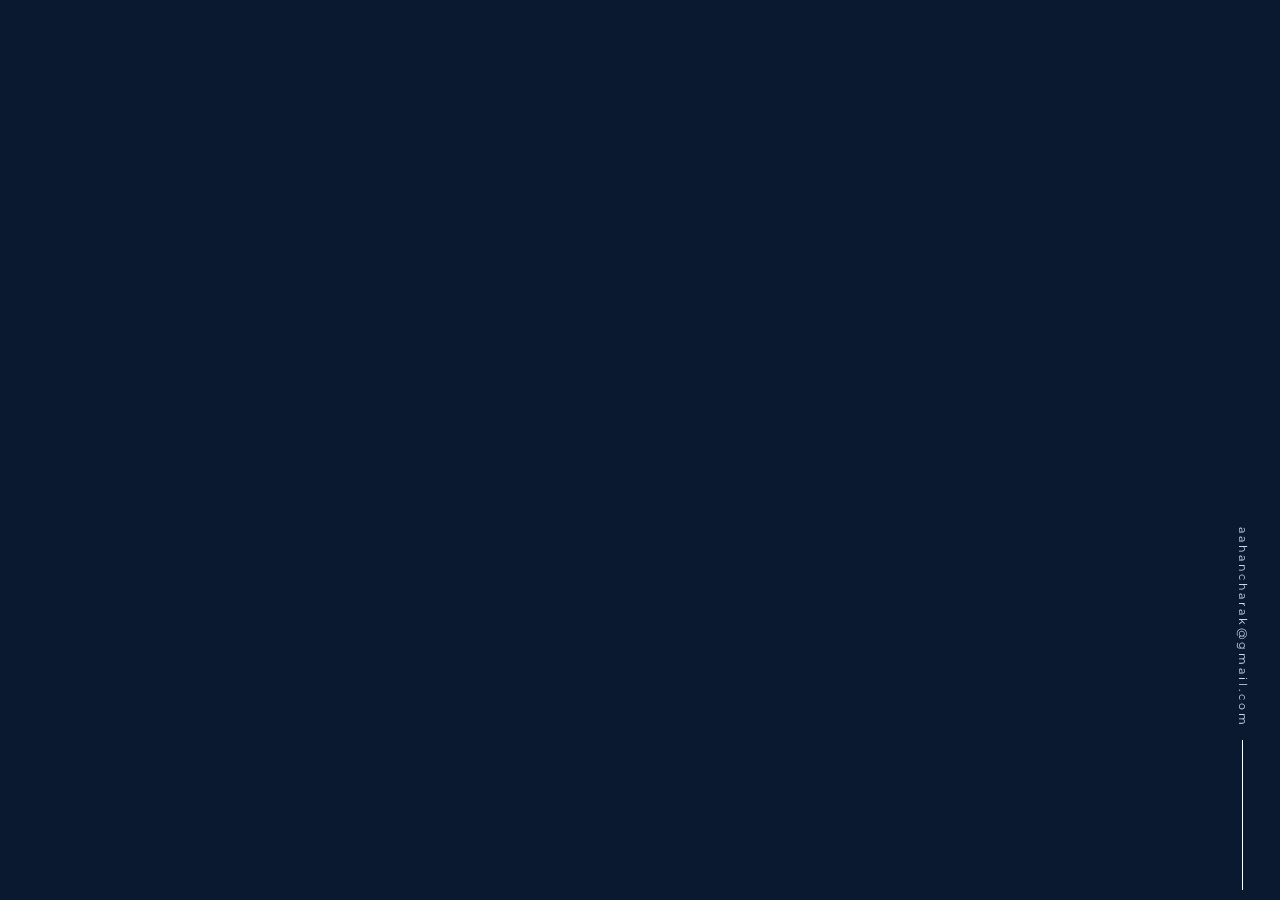
==== projects.html @ 0b2d15d4 "Added the side email link:" ====
<!DOCTYPE html>
<html lang="en">
<head>
    <meta charset="UTF-8">
    <meta name="viewport" content="width=device-width, initial-scale=1.0">
    <meta http-equiv="X-UA-Compatible" content="ie=edge" />
    <title>Aahan's PortFolio|Skills</title>
    <!--External stylesheet imports-->
    <link
      rel="stylesheet"
      href="https://cdnjs.cloudflare.com/ajax/libs/materialize/1.0.0/css/materialize.min.css"
    />
    <link
      href="https://stackpath.bootstrapcdn.com/font-awesome/4.7.0/css/font-awesome.min.css"
      rel="stylesheet"
      integrity="sha384-wvfXpqpZZVQGK6TAh5PVlGOfQNHSoD2xbE+QkPxCAFlNEevoEH3Sl0sibVcOQVnN"
      crossorigin="anonymous"
    />
    <link href="https://unpkg.com/aos@2.3.1/dist/aos.css" rel="stylesheet"/>
    <link rel="stylesheet" href="./css/projects.css" />

</head>
<body>
    <!--The Header-->
    <header class="projects__header">
        <nav class="transparent main__navigation navbar-fixed" style="border-bottom:0px; box-shadow:none;" data-aos="fade-down" data-aos-duration="1000">
            <div class="container">
              <div class="nav-wrapper">
                <a href="#" class="brand-logo">Projects<span class="purple-text text-darken-2">.</span></a>
                <a href="#" data-target="mobile-nav" class="sidenav-trigger"
                  ><i class="fa fa-bars">
                  </i></a>
                  <ul class="right hide-on-med-and-down">
                    <li><a href="index.html" class="active__link nav__links">Home</a></li>
                    <li><a href="skills.html" class="nav__links">My Skills</a></li>
                    <li><a href="projects.html" class="nav__links">Projects</a></li>
                    <li><a href="aboutMe.html" class="nav__links">About Me</a></li>
                    <li><a class="btn purple modal-trigger waves-effect waves-light" href="#newsLetter">Newsletter</a></li>
                    <li><a href="https://www.facebook.com/aahan.charak" target="_blank" class="social__link social__link--facebook"><i class="fa fa-facebook"></i></a></li>
                    <li><a href="https://twitter.com/AahanSi40272687" target="_blank" class="social__link social__link--twitter"><i class="fa fa-twitter"></i></a></li>
                    <li><a href="https://github.com/pokemonTrainer5833" target="_blank" class="social__link social__link--github"><i class="fa fa-github"></i></a></li>
                  </ul>
                  
              </div>
            </div>
          </nav>
          <ul class="sidenav" id="mobile-nav">
            <li><div class="user-view">
              <div class="background">
                <img src="img/sidenav-image.jpg" style="width:100%;height:100%;">
              </div>
              <a href="index.html" class="center"><img class="circle responsive-image" src="img/sidenav-user.jpg"></a>
              <a href="#" ><span class="white-text name">Aahan Singh Charak</span></a>
              <a href="#" ><span class="white-text email">aahancharak@gmail.com</span></a>
            </div></li>
           
            <li><h4 class="center deep-purple-text text-lighten-3">Navigation</h4></li>
            
            <li><div class="divider"></li></div>
             <br>
            <li><a href="index.html" class="sidenav__links teal-text text-lighten-2"><i class="fa fa-home pink-text text-lighten-2"></i>Home</a></li>
            <li><a href="skills.html" class="sidenav__links teal-text text-lighten-2"><i class="fa fa-code orange-text text-lighten-2"></i>My Skills</a></li>
            <li><a href="index.html" class="sidenav__links teal-text text-lighten-2"><i class="fa fa-database green-text text-lighten-2"></i>Projects</a></li>
            <li><a href="index.html" class="sidenav__links teal-text text-lighten-2"><i class="fa fa-user-secret purple-text text-lighten-2"></i>About Me</a></li>
            <br>
            <li><div class="divider"></div></li>
            <li><a href="#" class="btn teal lighten-2 white-text btn-animation waves-effect waves-light">Newsletter</a></li>
           </ul>
           <div class="hero__img--container" data-aos="fade-right">
            <h2 class="center hero__img--text" data-aos="fade-left" data-aos-duration="2000">My Projects !</h2>
            </div>
    </header>
    <div class="email__btn__container">
        <a href="mailto:aahancharak@gmail.com" class="email__link">aahancharak@gmail.com</a>
    </div>
    


<!--External Stylesheet imports-->
<script
src="https://code.jquery.com/jquery-3.4.1.min.js"
integrity="sha256-CSXorXvZcTkaix6Yvo6HppcZGetbYMGWSFlBw8HfCJo="
crossorigin="anonymous"
  ></script>
  <script src="https://cdnjs.cloudflare.com/ajax/libs/materialize/1.0.0/js/materialize.min.js"></script>
  <script src="https://unpkg.com/aos@2.3.1/dist/aos.js"></script>
  <script src="js/skills.js"></script>
</body>
</html>
---- css/projects.css ----
@import url("https://fonts.googleapis.com/css?family=Montserrat:100,300,400,500,700&display=swap");
body {
  background-color: #0A192F;
  font-size: 62.5% !important;
  font-family: 'Montserrat',sans-serif;
  position: relative;
  width: 100%;
  overflow: hidden;
}

.projects__header {
  height: 100vh;
}

.projects__header .hero__img--text {
  color: #8892b0;
  margin-top: 10rem !important;
}

.social__link {
  -webkit-transition: color 0.5s;
  transition: color 0.5s;
}

.social__link--facebook:hover {
  color: #3b5998;
}

.social__link--twitter:hover {
  color: #1da1f2;
}

.social__link--github:hover {
  color: #c32aa3;
}

nav a.brand-logo {
  margin-top: 0px !important;
}

nav ul a {
  font-size: 1.2rem;
}

nav ul a.nav__links {
  -webkit-transition: all 0.5s;
  transition: all 0.5s;
}

nav ul a.nav__links:hover, nav ul a.nav__links:active {
  background-image: -webkit-gradient(linear, left top, right top, from(pink), to(aqua));
  background-image: linear-gradient(to right, pink, aqua);
  -webkit-background-clip: text;
  color: transparent;
}

.sidenav li > a.sidenav__links {
  font-size: 1.5rem !important;
  -webkit-transition: ease-in transform 0.4s;
  transition: ease-in transform 0.4s;
}

.sidenav li > a.sidenav__links i {
  -webkit-transition: -webkit-transform 0.4s;
  transition: -webkit-transform 0.4s;
  transition: transform 0.4s;
  transition: transform 0.4s, -webkit-transform 0.4s;
}

.sidenav li > a.sidenav__links i:hover {
  -webkit-transform: scale(1.3);
          transform: scale(1.3);
}

.sidenav li > a.sidenav__links:hover {
  -webkit-transform: scale(1.1);
          transform: scale(1.1);
}

.sidenav li > a.btn {
  -webkit-transition: all 0.4s;
  transition: all 0.4s;
}

.sidenav li > a.btn:hover {
  -webkit-transform: translateY(-3px);
          transform: translateY(-3px);
  -webkit-box-shadow: 0 10px 20px rgba(0, 0, 0, 0.2);
          box-shadow: 0 10px 20px rgba(0, 0, 0, 0.2);
}

.sidenav li > a.btn:active {
  -webkit-transform: translateY(-1px);
          transform: translateY(-1px);
  -webkit-box-shadow: 0 5px 10px rgba(0, 0, 0, 0.2);
          box-shadow: 0 5px 10px rgba(0, 0, 0, 0.2);
}

.sidenav-trigger {
  font-size: 3.5rem !important;
}

.email__btn__container {
  position: fixed;
  bottom: 0;
  right: 2rem;
  -webkit-writing-mode: vertical-rl;
      -ms-writing-mode: tb-rl;
          writing-mode: vertical-rl;
}

.email__btn__container .email__link {
  font-size: 0.7rem;
  letter-spacing: 3px;
  color: #CCD6F6;
  -webkit-transition: all 0.25s cubic-bezier(0.645, 0.045, 0.355, 1) 0s;
  transition: all 0.25s cubic-bezier(0.645, 0.045, 0.355, 1) 0s;
  cursor: pointer;
  display: inline-block;
}

.email__btn__container .email__link:hover {
  color: #00E676;
  -webkit-transform: translateY(-5px);
          transform: translateY(-5px);
}

.email__btn__container:after {
  content: "";
  display: inline-block;
  width: 1px;
  height: 10rem;
  margin: 10px auto;
  background-color: #fff;
}

@media (max-width: 500px) {
  .email__btn__container {
    display: none;
  }
}
/*# sourceMappingURL=projects.css.map */
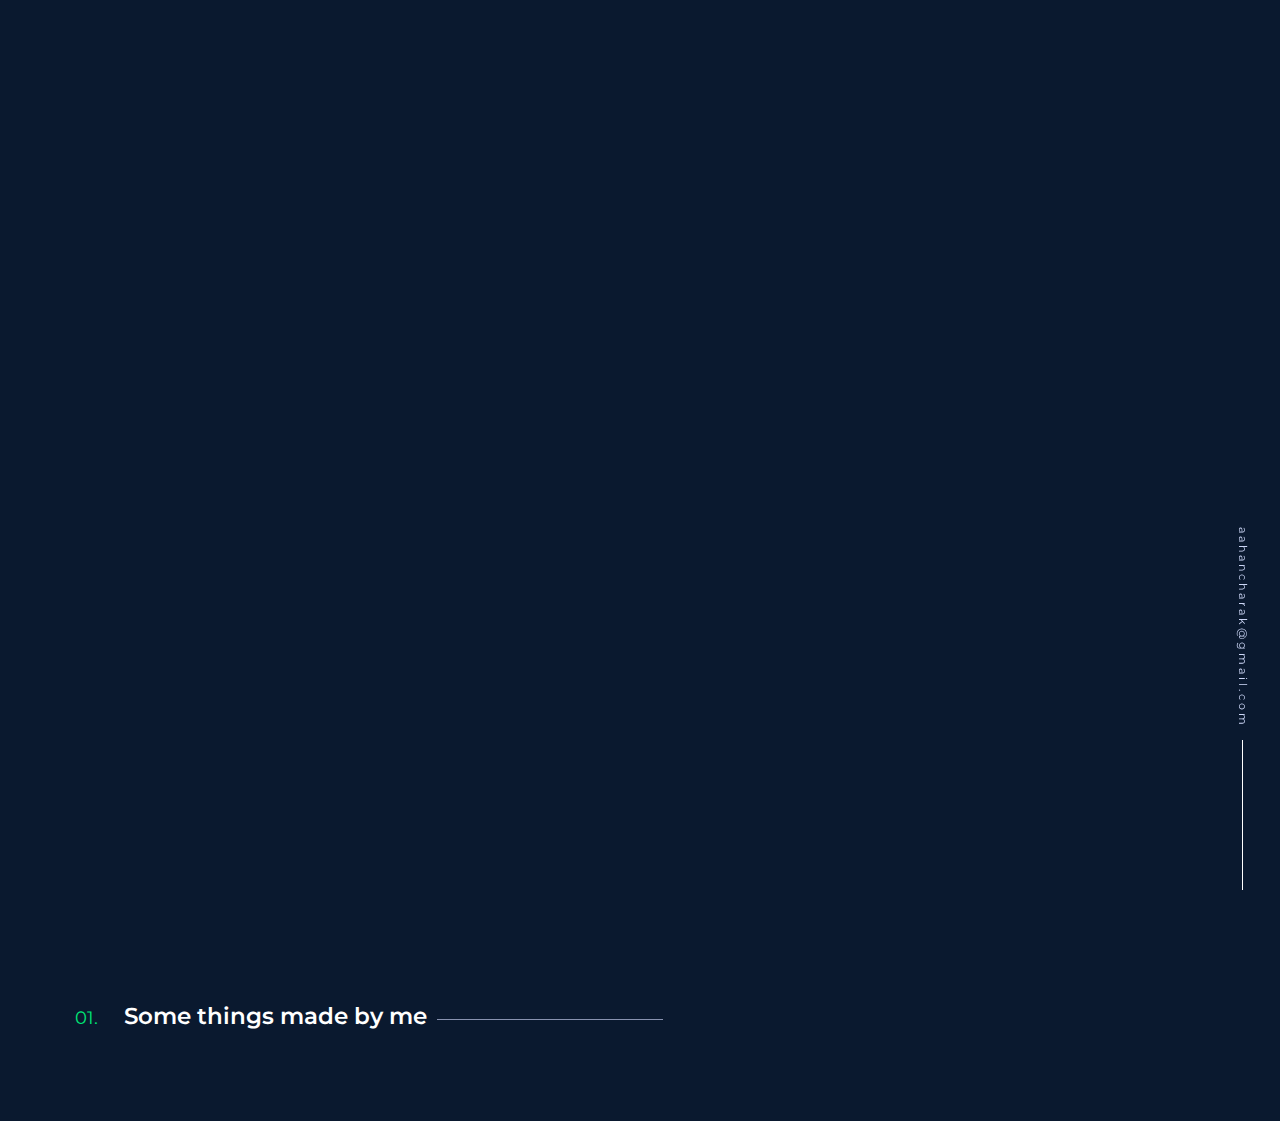
==== commit 2cd8ba60: "Added some secondary headings" ====
--- a/projects.html
+++ b/projects.html
@@ -69,10 +69,20 @@
            <div class="hero__img--container" data-aos="fade-right">
             <h2 class="center hero__img--text" data-aos="fade-left" data-aos-duration="2000">My Projects !</h2>
             </div>
+            <div class="btn__container" data-aos="zoom-in" data-aos-duration="3000">
+                <a class="gotoGithub btn btn-large" href="https://github.com/pokemonTrainer5833">View All</a>
+            </div>
+    
     </header>
+    
     <div class="email__btn__container">
         <a href="mailto:aahancharak@gmail.com" class="email__link">aahancharak@gmail.com</a>
     </div>
+
+    <section class="projects__container">
+        <h3 class="center"><span class="number__text">01.</span> Some things made by me</h3>
+       
+    </section>
     
 
 
--- a/css/projects.css
+++ b/css/projects.css
@@ -5,6 +5,9 @@
   font-family: 'Montserrat',sans-serif;
   position: relative;
   width: 100%;
+}
+
+header {
   overflow: hidden;
 }
 
@@ -15,6 +18,7 @@
 .projects__header .hero__img--text {
   color: #8892b0;
   margin-top: 10rem !important;
+  font-weight: 600;
 }
 
 .social__link {
@@ -97,7 +101,8 @@
 }
 
 .sidenav-trigger {
-  font-size: 3.5rem !important;
+  font-size: 2.5rem !important;
+  color: #00E676;
 }
 
 .email__btn__container {
@@ -134,9 +139,82 @@
   background-color: #fff;
 }
 
+.btn__container {
+  width: 100%;
+  text-align: center;
+  margin-top: 7rem;
+}
+
+.btn__container a {
+  background-color: transparent;
+  border: 1px solid #00E676;
+  color: #00E676;
+  -webkit-transition: all 0.5s;
+  transition: all 0.5s;
+}
+
+.btn__container a:hover {
+  background-color: #00E676;
+  color: #fff;
+}
+
+.projects__container {
+  padding: 5rem 5rem;
+}
+
+.projects__container h3 {
+  font-weight: 600;
+  color: #fff;
+  font-size: 1.5rem;
+  text-align: justify;
+  width: 100%;
+  display: inline-block;
+}
+
+.projects__container h3:after {
+  content: '';
+  display: inline-block;
+  width: 20%;
+  margin-left: 10px;
+  height: 1px;
+  background-color: #8892b0;
+  -webkit-transform: translateY(-4px);
+          transform: translateY(-4px);
+}
+
+span.number__text {
+  color: #00E676;
+  font-size: 1.2rem;
+  margin-right: 20px;
+  font-weight: 400;
+  line-height: 10px;
+  -webkit-transform: translateY(-4px);
+          transform: translateY(-4px);
+}
+
+@media (max-width: 600px) {
+  .projects__container {
+    padding: 1rem 2rem;
+  }
+  .projects__container h3 {
+    font-size: 20px;
+  }
+}
+
 @media (max-width: 500px) {
   .email__btn__container {
     display: none;
   }
+  .projects__container {
+    padding: 0;
+  }
+  .projects__container h3 {
+    padding: 0px 3px;
+    font-size: 15px;
+    text-align: center;
+  }
+  .projects__container .number__text {
+    margin-left: 5px;
+  }
 }
 /*# sourceMappingURL=projects.css.map */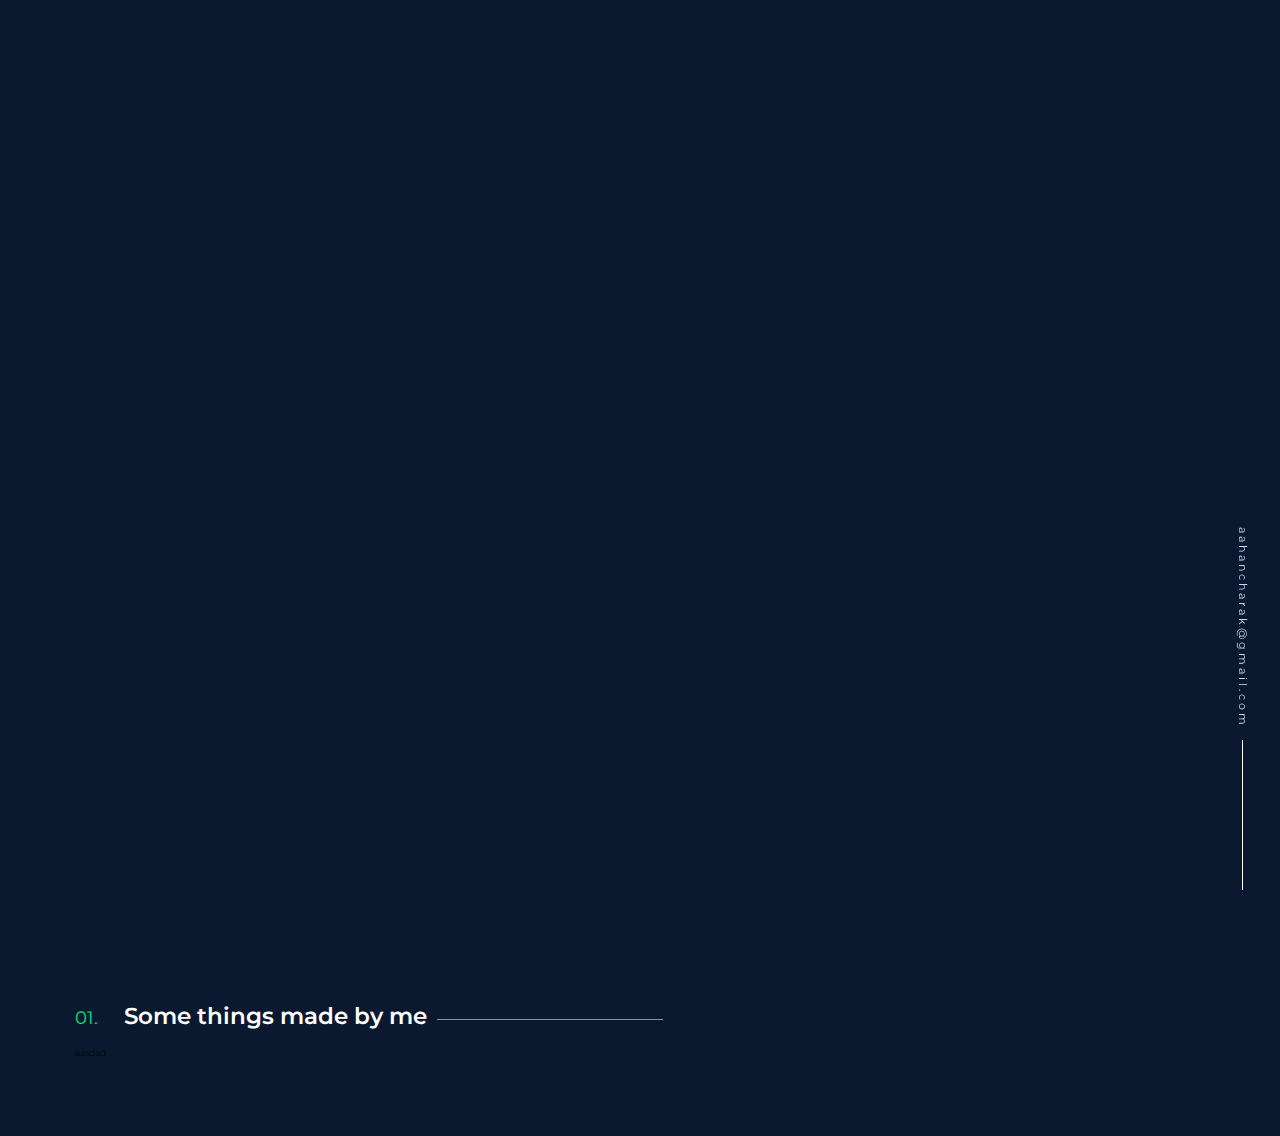
==== commit 402332fa: "Fixed the links to the projects page" ====
--- a/projects.html
+++ b/projects.html
@@ -60,7 +60,7 @@
              <br>
             <li><a href="index.html" class="sidenav__links teal-text text-lighten-2"><i class="fa fa-home pink-text text-lighten-2"></i>Home</a></li>
             <li><a href="skills.html" class="sidenav__links teal-text text-lighten-2"><i class="fa fa-code orange-text text-lighten-2"></i>My Skills</a></li>
-            <li><a href="index.html" class="sidenav__links teal-text text-lighten-2"><i class="fa fa-database green-text text-lighten-2"></i>Projects</a></li>
+            <li><a href="projects.html" class="sidenav__links teal-text text-lighten-2"><i class="fa fa-database green-text text-lighten-2"></i>Projects</a></li>
             <li><a href="index.html" class="sidenav__links teal-text text-lighten-2"><i class="fa fa-user-secret purple-text text-lighten-2"></i>About Me</a></li>
             <br>
             <li><div class="divider"></div></li>
@@ -81,6 +81,9 @@
 
     <section class="projects__container">
         <h3 class="center"><span class="number__text">01.</span> Some things made by me</h3>
+        <div class="projects__wrapper">
+            aasdad
+        </div>
        
     </section>
     
